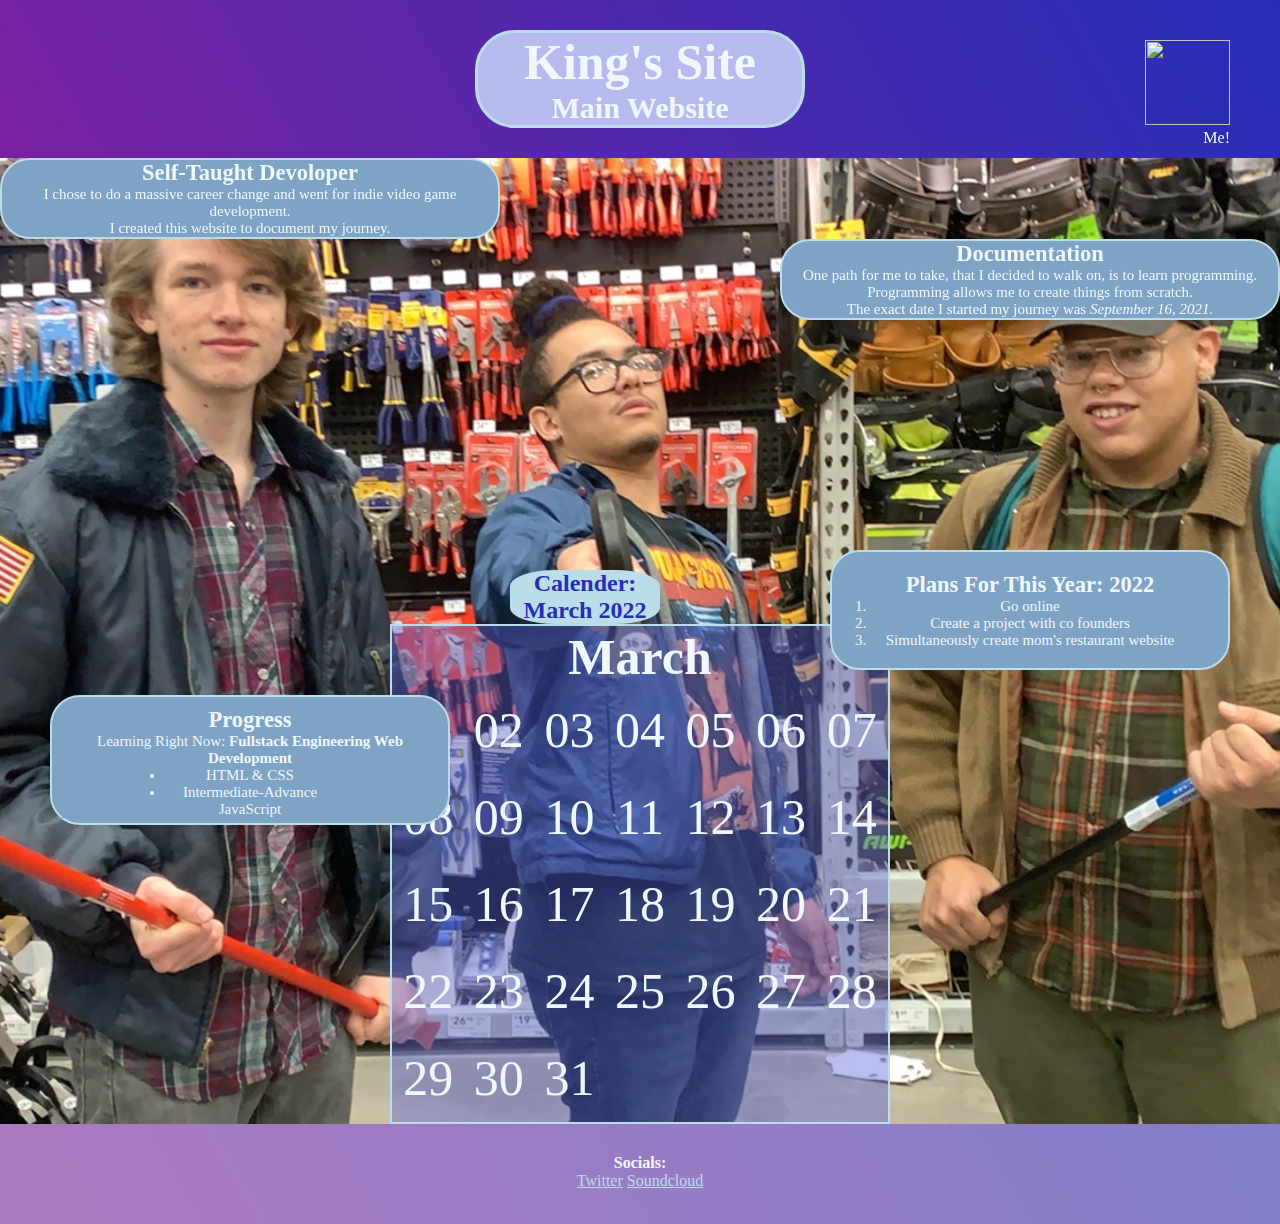
==== personal.html @ 1df1a31b "change website priority" ====
<!DOCTYPE html>
<html lang="en">

  <head>

    <meta charset="UTF-8">
        
    <meta http-equiv="X-UA-Compatible" content="IE=edge">
    
    <meta name="viewport" content="width=device-width, initial-scale=1.0">

    <title>King's Page</title>

    <link href="style.css" rel="stylesheet">

  </head>

  <body id="photo">

    <header class="mainhead ">

      <h1 class="header">King's Site</h1>

      <h3 class="location">Main Website</3>

    </header>

    <figure id="self">

      <img src="imgs/me.jpg" width="85" height="85">

      <figcaption>Me!</figcaption>

    </figure>

    <main>

      <section class="intro">

        <article class="">

          <h2 class="">Self-Taught Devoloper</h2>

          <p>I chose to do a massive career change and went for indie video game development.
            <br> I created this website to document my journey.
          </p>

        </article>

        <figure>


          
        </figure>

      </section>

      <section class="doc">

        <article class="">

          <h2 class="">Documentation</h2>

          <p class="">One path for me to take, that I decided to walk on, is to learn programming.
            Programming allows me to create things from scratch.
            <br>The exact date I started my journey was <em>September 16, 2021.</em> 
          </p>

        </article>

      </section>

      <section class="prog">

        <article class="prog">

          <h2 class="">Progress</h2>

          <p class="">Learning Right Now: <strong>Fullstack Engineering Web Development</strong></p>

        </article>

          <ul class="prog">

            <li class="">HTML & CSS</li>

            <li class="">Intermediate-Advance JavaScript</li>

          </ul>

      </section>

      <section class="plans">

        <article class="plans">

          <h2>Plans For This Year: 2022</h2>

          <ol class="plans">

            <li>Go online</li>

            <li>Create a project with co founders</li>

            <li>Simultaneously create mom's restaurant website</li>

          </ol>

        </article>

      </section>
      
      <section class="cal">

        <h2>Calender: March 2022</h2>

        <table class="cal">

          <thead class="">

            <tr class="cal">

              <th colspan="7" class="cal">March</th>

            </tr>

          </thead>

          <tbody class="">

            <tr class="cal">

              <td class="">01</td>

              <td>02</td>

              <td>03</td>

              <td>04</td>

              <td>05</td>

              <td>06</td>

              <td>07</td>

            </tr>

            <tr class="cal">

              <td>08</td>

              <td>09</td>

              <td>10</td>

              <td>11</td>

              <td>12</td>

              <td>13</td>

              <td>14</td>

            </tr>

            <tr class="cal">

              <td>15</td>

              <td>16</td>

              <td>17</td>

              <td>18</td>

              <td>19</td>

              <td>20</td>

              <td>21</td>

            </tr>

            <tr class="cal">

              <td>22</td>

              <td>23</td>

              <td>24</td>

              <td>25</td>

              <td>26</td>

              <td>27</td>

              <td>28</td>

            </tr>

            <tr class="cal">

              <td>29</td>

              <td>30</td>

              <td>31</td>

            </tr>

          </tbody>

        </table>

      </section>

    </main>

    <footer class="footer">

      <h4 class="">Socials:</h4>

        <div class="socials">

        <span><a href="https://twitter.com/kingpurple6969" target="_blank">Twitter</a></span>

        <span><a href="https://soundcloud.com/kingpurpleog" target="_blank">Soundcloud</a></span>

        </div>

    </footer>

  </body>

</html>
---- style.css ----
* {
    margin: 0;
    padding: 0;
    box-sizing: border-box;
}


body {
    background: linear-gradient(60deg, #9e1b98, #252fb6);
    color:aliceblue;
}


#photo {
    background-position: center;
}


header {
    text-align: center;
    width: 330px;
    background-color: #b6baee;
    border: 3px solid rgb(187, 220, 233);
    border-radius: 40px;
    margin: 30px auto;
}


h1 {
    font-size: 50px;
    display: inline;
}

h1.header:hover {
    color:rgb(100, 170, 170);
}

h3.location{
    font-size: 30px;
}

#self {
    width: 100px;
    text-align: right;
    margin-left: auto;
    position: fixed;
    right: 50px;
    top: 40px;
    z-index: 1;
}


main {
    margin: 0 auto;
    background-image: url('imgs/richmondlowes.JPG');
    background-position: center;
}


.intro,
.doc,
.prog,
.plans {
    background-color: rgb(126, 163, 196);
    font-size: 15px;
}


section.intro {
    text-align: center;
    border: 2px solid rgb(187, 220, 233);
    border-radius: 30px;
    width: 500px;
    position: relative;
    top: 270px;
    position: sticky;
    top: 0px;
}


section.doc {
    text-align: center;
    border: 2px solid rgb(187, 220, 233);
    border-radius: 30px;
    width: 500px;
    margin-left: auto;
    position: sticky;
    top: 0px;
}


section.prog {
    text-align: center;
    border: 2px solid rgb(187, 220, 233);
    border-radius: 30px;
    width: 400px;
    height: 130px;
    padding: 10px;
    position: relative;
    top: 375px;
    left: 50px;
}

.prog ul {
    text-align: center;
}

ul.prog li {
    width: 170px;
    margin: 0 auto;
}


section.plans {
    text-align: center;
    border: 2px solid rgb(187, 220, 233);
    border-radius: 30px;
    width: 400px;
    height: 120px;
    margin-left: auto;
    padding: 20px;
    position: relative;
    top: 100px;
    right: 50px;
}

ol.plans li {
    width: 320px;
    margin: auto;
}


.cal {
    text-align: center;
}

.cal h2 {
    color: #252fb6;
    background-color:rgb(187, 220, 233);
    border-radius: 30% ;
    width: 150px;
    margin: 0 510px;
}

table.cal {
    border: 2px solid rgb(187, 220, 233);
    margin: 0 auto;
    font-size: 50px;
    height: 500px;
    width: 500px;
    background-color: #5760da69;
}


.footer {
    background-color:rgba(187, 220, 233, 0.486);
    height: 100px;
    padding: 30px;
    text-align: center;
}

div.socials a {
    color:rgb(187, 220, 233);
}
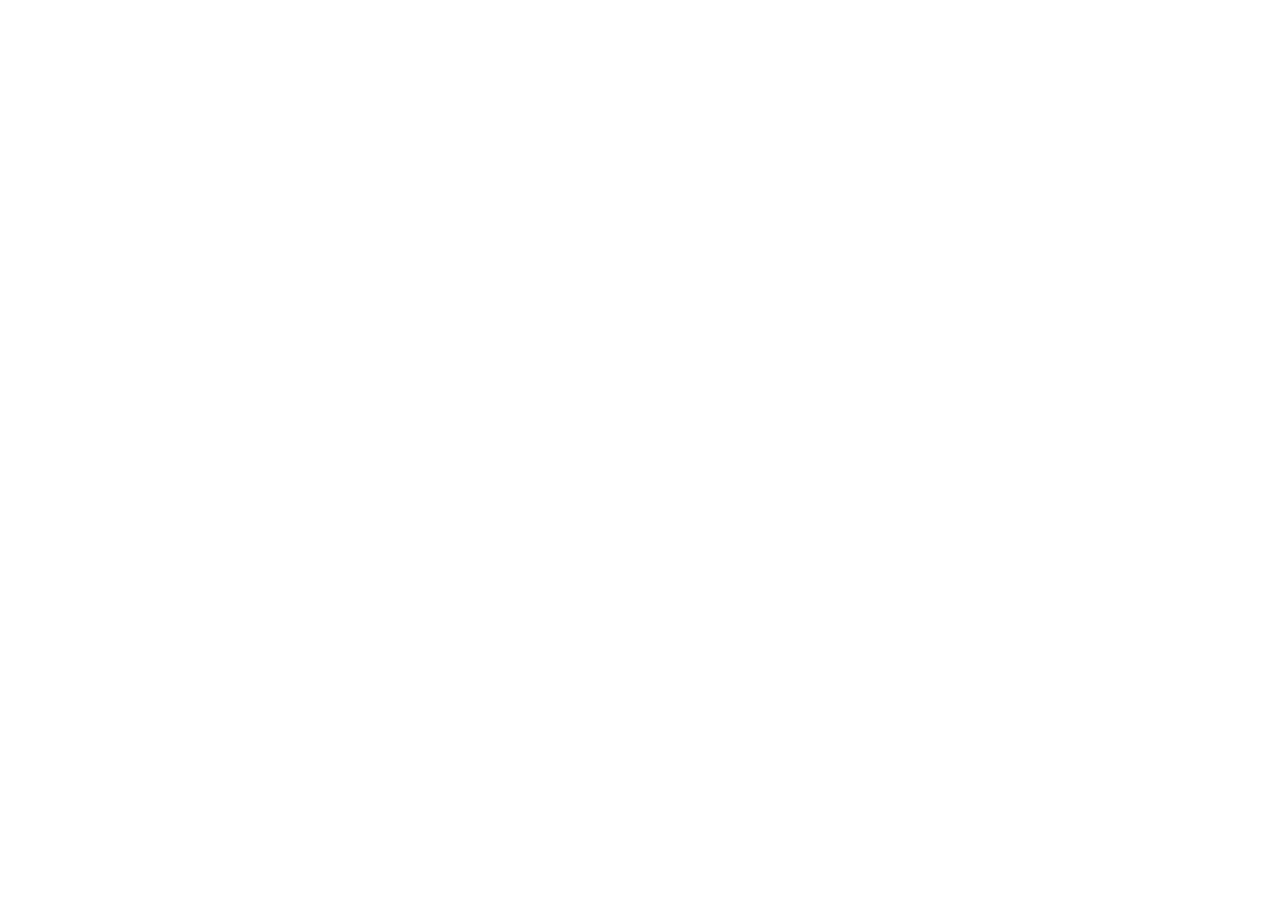
==== commit 14524ce4: "wipe personal.html and style.css to redo them" ====
--- a/personal.html
+++ b/personal.html
@@ -2,7 +2,7 @@
 <html lang="en">
 
   <head>
-
+    
     <meta charset="UTF-8">
         
     <meta http-equiv="X-UA-Compatible" content="IE=edge">
@@ -15,224 +15,7 @@
 
   </head>
 
-  <body id="photo">
-
-    <header class="mainhead ">
-
-      <h1 class="header">King's Site</h1>
-
-      <h3 class="location">Main Website</3>
-
-    </header>
-
-    <figure id="self">
-
-      <img src="imgs/me.jpg" width="85" height="85">
-
-      <figcaption>Me!</figcaption>
-
-    </figure>
-
-    <main>
-
-      <section class="intro">
-
-        <article class="">
-
-          <h2 class="">Self-Taught Devoloper</h2>
-
-          <p>I chose to do a massive career change and went for indie video game development.
-            <br> I created this website to document my journey.
-          </p>
-
-        </article>
-
-        <figure>
-
-
-          
-        </figure>
-
-      </section>
-
-      <section class="doc">
-
-        <article class="">
-
-          <h2 class="">Documentation</h2>
-
-          <p class="">One path for me to take, that I decided to walk on, is to learn programming.
-            Programming allows me to create things from scratch.
-            <br>The exact date I started my journey was <em>September 16, 2021.</em> 
-          </p>
-
-        </article>
-
-      </section>
-
-      <section class="prog">
-
-        <article class="prog">
-
-          <h2 class="">Progress</h2>
-
-          <p class="">Learning Right Now: <strong>Fullstack Engineering Web Development</strong></p>
-
-        </article>
-
-          <ul class="prog">
-
-            <li class="">HTML & CSS</li>
-
-            <li class="">Intermediate-Advance JavaScript</li>
-
-          </ul>
-
-      </section>
-
-      <section class="plans">
-
-        <article class="plans">
-
-          <h2>Plans For This Year: 2022</h2>
-
-          <ol class="plans">
-
-            <li>Go online</li>
-
-            <li>Create a project with co founders</li>
-
-            <li>Simultaneously create mom's restaurant website</li>
-
-          </ol>
-
-        </article>
-
-      </section>
-      
-      <section class="cal">
-
-        <h2>Calender: March 2022</h2>
-
-        <table class="cal">
-
-          <thead class="">
-
-            <tr class="cal">
-
-              <th colspan="7" class="cal">March</th>
-
-            </tr>
-
-          </thead>
-
-          <tbody class="">
-
-            <tr class="cal">
-
-              <td class="">01</td>
-
-              <td>02</td>
-
-              <td>03</td>
-
-              <td>04</td>
-
-              <td>05</td>
-
-              <td>06</td>
-
-              <td>07</td>
-
-            </tr>
-
-            <tr class="cal">
-
-              <td>08</td>
-
-              <td>09</td>
-
-              <td>10</td>
-
-              <td>11</td>
-
-              <td>12</td>
-
-              <td>13</td>
-
-              <td>14</td>
-
-            </tr>
-
-            <tr class="cal">
-
-              <td>15</td>
-
-              <td>16</td>
-
-              <td>17</td>
-
-              <td>18</td>
-
-              <td>19</td>
-
-              <td>20</td>
-
-              <td>21</td>
-
-            </tr>
-
-            <tr class="cal">
-
-              <td>22</td>
-
-              <td>23</td>
-
-              <td>24</td>
-
-              <td>25</td>
-
-              <td>26</td>
-
-              <td>27</td>
-
-              <td>28</td>
-
-            </tr>
-
-            <tr class="cal">
-
-              <td>29</td>
-
-              <td>30</td>
-
-              <td>31</td>
-
-            </tr>
-
-          </tbody>
-
-        </table>
-
-      </section>
-
-    </main>
-
-    <footer class="footer">
-
-      <h4 class="">Socials:</h4>
-
-        <div class="socials">
-
-        <span><a href="https://twitter.com/kingpurple6969" target="_blank">Twitter</a></span>
-
-        <span><a href="https://soundcloud.com/kingpurpleog" target="_blank">Soundcloud</a></span>
-
-        </div>
-
-    </footer>
-
-  </body>
+  
 
 </html>
 
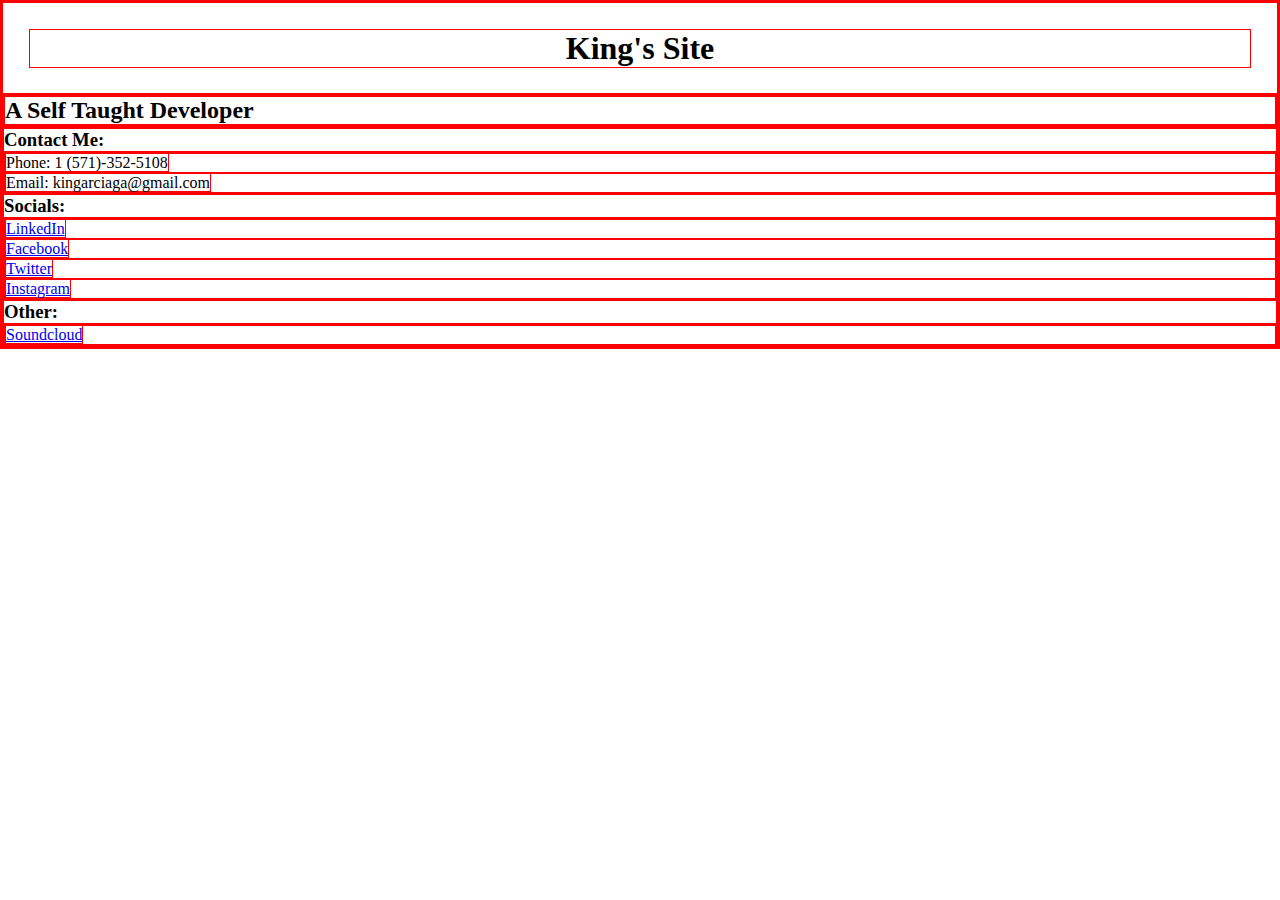
==== commit 6178491f: "work on personal.html and style.css: v.01" ====
--- a/personal.html
+++ b/personal.html
@@ -15,7 +15,61 @@
 
   </head>
 
-  
+  <body>
+
+    <header>
+
+      <h1>King's Site</h1>
+
+    </header>
+
+    <main>
+
+      <section class="intro">
+
+        <h2>A Self Taught Developer</h2>
+
+      </section>
+
+    </main>
+
+    <footer>
+
+      <h3>Contact Me:</h3>
+
+        <ul>
+
+          <li><a>Phone: 1 (571)-352-5108</a></li>
+
+          <li><a>Email: kingarciaga@gmail.com</a></li>
+
+        </ul>
+
+      <h3>Socials:</h3>
+
+        <ul>
+
+          <li><a href="https://www.linkedin.com/in/king-augusto-arciaga-342bb4110/" target="_blank">LinkedIn</a></li>
+          
+          <li><a href="https://www.facebook.com/kingaugusto.arciaga" target="_blank">Facebook</a></li>
+          
+          <li><a href="https://twitter.com/kingpurple6969" target="_blank">Twitter</a></li>
+
+          <li><a href="https://www.instagram.com/kingar1212/" target="_blank">Instagram</a></li>
+
+        </ul>
+
+        <h3>Other:</h3>
+
+          <ul>
+
+            <li><a href="https://soundcloud.com/kingpurpleog" target="_blank">Soundcloud</a></li>
+
+          </ul>
+
+    </footer>
+
+  </body>
 
 </html>
 
--- a/style.css
+++ b/style.css
@@ -0,0 +1,10 @@
+* {
+    margin: 0;
+    padding: 0;
+    border: 1px solid red;
+}
+
+header {
+    text-align: center;
+    padding: 2%;
+}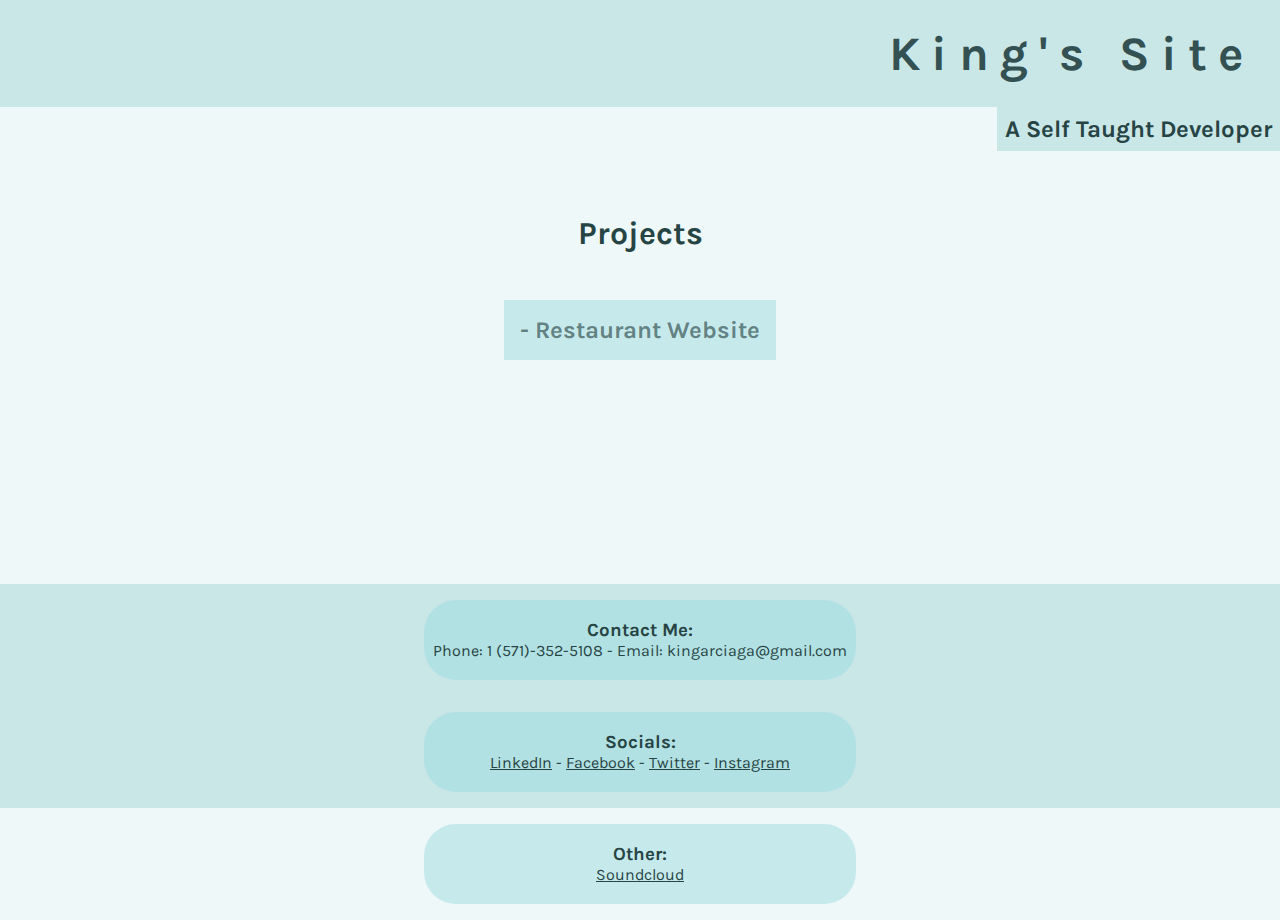
==== commit cf269743: "work on new personal website: v.012" ====
--- a/personal.html
+++ b/personal.html
@@ -12,6 +12,12 @@
     <title>King's Page</title>
 
     <link href="style.css" rel="stylesheet">
+
+    <link rel="preconnect" href="https://fonts.googleapis.com">
+
+    <link rel="preconnect" href="https://fonts.gstatic.com" crossorigin>
+
+    <link href="https://fonts.googleapis.com/css2?family=Karla&display=swap" rel="stylesheet">
 
   </head>
 
@@ -29,35 +35,55 @@
 
         <h2>A Self Taught Developer</h2>
 
+        <p></p>
+
+      </section>
+
+      <section class="projects">
+
+        <h2>Projects</h3>
+
+        <p class="pjlink"><a href="./index.html" target="_blank">- Restaurant Website</a></p>
+
       </section>
 
     </main>
 
     <footer>
 
-      <h3>Contact Me:</h3>
+      <div>
+      
+        <h3>Contact Me:</h3>
 
         <ul>
 
-          <li><a>Phone: 1 (571)-352-5108</a></li>
+            <li><a>Phone: 1 (571)-352-5108</a></li>
 
-          <li><a>Email: kingarciaga@gmail.com</a></li>
+            <li><a>Email: kingarciaga@gmail.com</a></li>
 
         </ul>
+      
+      </div>
 
-      <h3>Socials:</h3>
+      <div>  
 
-        <ul>
+        <h3>Socials:</h3>
 
-          <li><a href="https://www.linkedin.com/in/king-augusto-arciaga-342bb4110/" target="_blank">LinkedIn</a></li>
-          
-          <li><a href="https://www.facebook.com/kingaugusto.arciaga" target="_blank">Facebook</a></li>
-          
-          <li><a href="https://twitter.com/kingpurple6969" target="_blank">Twitter</a></li>
+          <ul>
 
-          <li><a href="https://www.instagram.com/kingar1212/" target="_blank">Instagram</a></li>
+            <li><a href="https://www.linkedin.com/in/king-augusto-arciaga-342bb4110/" target="_blank">LinkedIn</a></li>
+            
+            <li><a href="https://www.facebook.com/kingaugusto.arciaga" target="_blank">Facebook</a></li>
+            
+            <li><a href="https://twitter.com/kingpurple6969" target="_blank">Twitter</a></li>
 
-        </ul>
+            <li><a href="https://www.instagram.com/kingar1212/" target="_blank">Instagram</a></li>
+
+          </ul>
+
+      </div>
+
+      <div>
 
         <h3>Other:</h3>
 
@@ -67,6 +93,8 @@
 
           </ul>
 
+      </div>
+
     </footer>
 
   </body>
--- a/style.css
+++ b/style.css
@@ -1,10 +1,93 @@
 * {
     margin: 0;
     padding: 0;
-    border: 1px solid red;
+    font-family: 'Karla', sans-serif;
+    color:rgb(39, 68, 68);
+}
+
+body {
+    background-color: rgba(216, 239, 240, 0.445);
+    box-sizing: border-box;
 }
 
 header {
+    background-color: rgba(158, 209, 211, 0.445);
     text-align: center;
     padding: 2%;
-}+}
+
+header h1 {
+    font-size: 3em;
+    color: rgb(51, 81, 82);
+    width: fit-content;
+    margin-left: auto;
+    letter-spacing: .7rem;
+}
+
+section.intro h2 {
+    margin-left: auto;
+    width: fit-content;
+    background-color: rgba(158, 209, 211, 0.445);
+    padding: .5rem;
+}
+
+
+section.projects h2 {
+    color: rgb(39, 68, 68);
+    text-align: center;
+    font-size: 2em;
+    margin: 2em 0;
+}
+
+p.pjlink {
+    width: fit-content;
+    margin: 2em auto;
+}
+
+p.pjlink a {
+    color: rgba(39, 68, 68, 0.63);
+    background-color: rgba(149, 216, 221, 0.445);
+    text-decoration: none;
+    font-weight: 700;
+    font-size: 1.5rem;
+    padding: 1rem;
+}
+
+p.pjlink a:hover {
+    color: rgb(39, 68, 68);
+    border: 2px solid rgb(39, 68, 68);
+    background-color: rgba(138, 207, 212, 0.801);
+}
+
+footer {
+    background-color: rgba(158, 209, 211, 0.445);
+    text-align: center;
+    height: 14em;
+    margin-top: 15em;
+}
+
+footer div {
+
+    margin: 1em 10em;
+    text-align: center;
+    border-radius: 2em;
+    background-color: rgba(149, 216, 221, 0.445);
+    display: inline-block;
+    width: 27em;
+    height: 5em;
+}
+
+footer div h3 {
+    padding-top: 1em;
+}
+
+footer div ul li {
+    width: fit-content;
+    margin: 0 auto;
+    display: inline;
+}
+
+footer div ul li+li::before {
+    content: "- ";
+}
+
